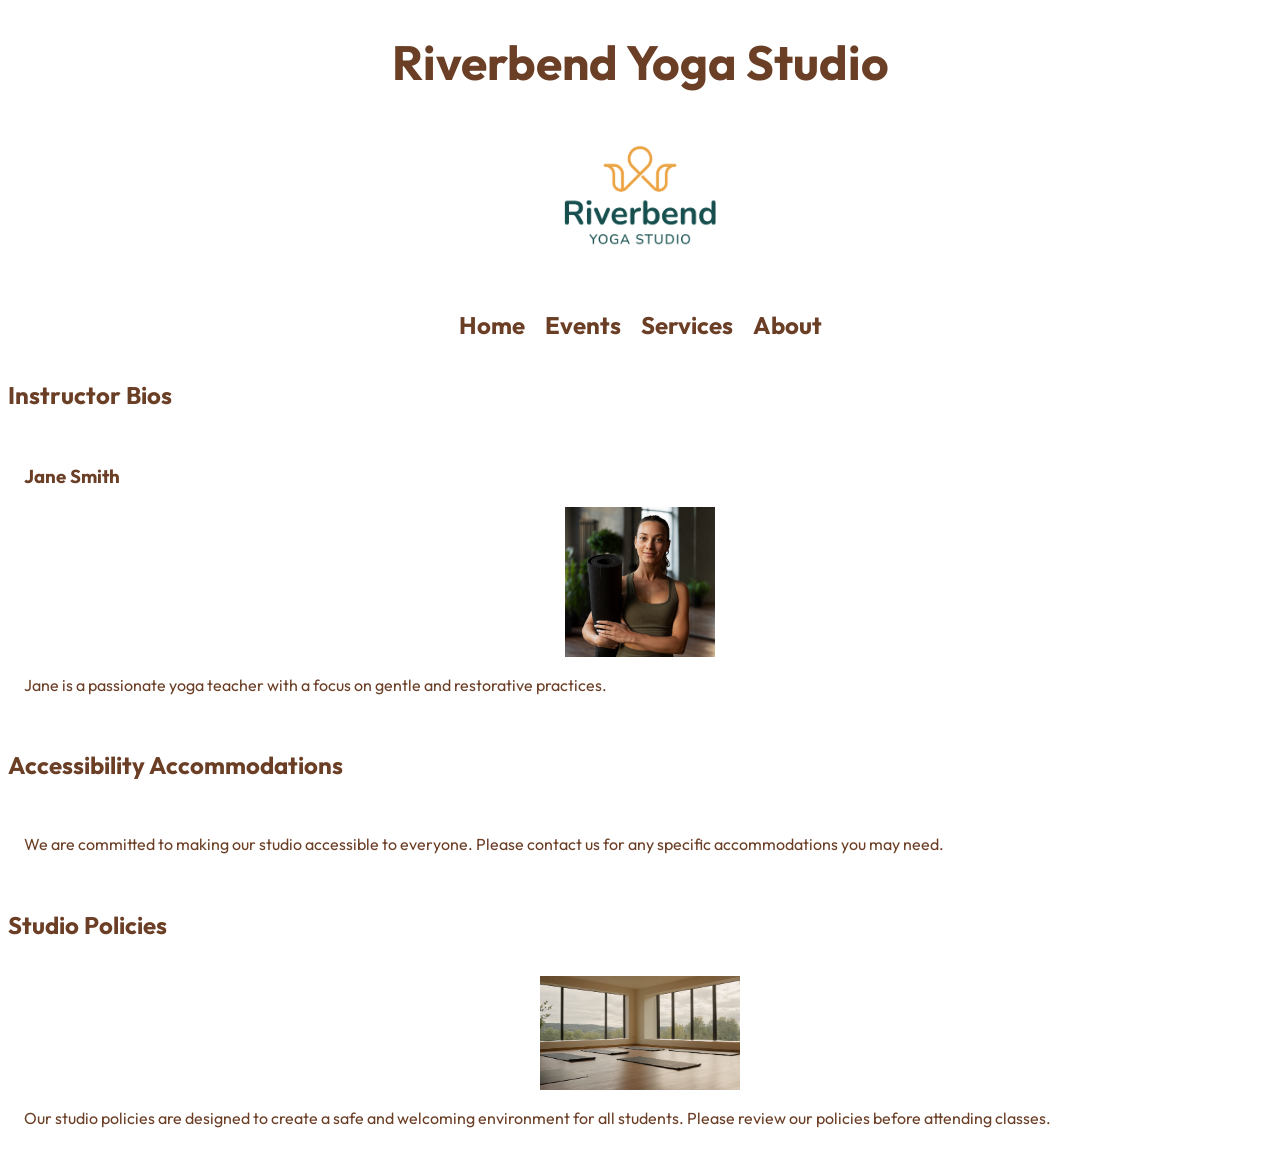
==== about.html @ d3957785 "stone3" ====
<!DOCTYPE html>
<html lang="en">
<head>
    <meta charset="UTF-8" name="viewport" content="width=device-width, initial-scale=1.0">
    <title>Riverbend Yoga Studio</title> 
     <link rel="preconnect" href="https://fonts.googleapis.com">
<link rel="preconnect" href="https://fonts.gstatic.com" crossorigin>
<link href="https://fonts.googleapis.com/css2?family=Outfit:wght@100..900&display=swap" rel="stylesheet">
    <link rel="stylesheet" href="css/styles.css">

</head>
<body>

    <!-- ================= nav ================= -->
    <header>
      
        <h1>Riverbend Yoga Studio</h1>
        <img src="images/yoga-logo_c.png" alt="Riverbend Yoga Studio Logo" width="200" height="200">
        <nav>
            <ul class =navigation-links>
                <li><a class="link" href="index.html">Home</a></li>
                <li><a class="link" href="events.html">Events</a></li>
                <li><a class="link" href="services.html">Services</a></li>
                <li><a class="link" href="about.html">About</a></li>
            </ul>
        </nav>
    </header>
    <main>
        <!-- ================= instructor bios ================= -->
         
        <h2>Instructor Bios</h2>
        <section id="instructor-bios">
            <article>
                <h3>Jane Smith</h3>
                <img src="images/yoga-instructor_c.png" alt="Jane Smith" width="150" height="150">
                <p>Jane is a passionate yoga teacher with a focus on gentle and restorative practices.</p>
            </article>
        </section>
         <!-- ================= accessibility accommodations ================= -->
        <h2>Accessibility Accommodations</h2>
        <section id="accessibility-accommodations">
            <p>We are committed to making our studio accessible to everyone. Please contact us for any specific accommodations you may need.</p>
        </section>
                 <!-- ================= studio policies ================= -->
        <h2>Studio Policies</h2>
        <section id="studio-policies">
            <img src="images/yoga-studio_c.png" alt="Yoga Studio" width="200" height="200">
            <p>Our studio policies are designed to create a safe and welcoming environment for all students. Please review our policies before attending classes.</p>
        </section>
    </main>
---- css/styles.css ----
h1 { 

color: #6B3E26; 
} 

h2 {
color: #6B3E26;
}
h3 {
color: #6B3E26;
}

body {
font-family: "outfit", Arial, sans-serif;
font-size: 16px;
}



p {
    color: #6B3E26;
line-height: 1.6;
}

header { 
    text-align: center;
    font-size: 24px;
    font-weight: bold;
    max-width: 800px;
    margin: 0 auto;
}

aside {


background-color: #FFF8F0;


color: #6B3E26;


padding: 1rem;


}

.link { 
    list-style: none; text-decoration: none; color: #6B3E26; 
}

.link:hover { 
    text-decoration: underline; color: #FFF8F0; display: flex; justify-content: center; align-items: center;

background-color: #6B3E26;
color: #FFF8F0;
text-decoration: none;
cursor: pointer;
transition: background-color 0.3s ease;
} 

section {
padding: 16px;
}

p {

margin: 16px 0;

}


ul { 
    list-style: none;
}

form {inherits:font-family "redaction 50", Arial, sans-serif; 
    max-width: 400px; 
    
    padding: 16px; 
    border: 1px solid #FFF8F0; 
    border-radius: 8px; 
}



video {
    max-width: 100%;
    height: auto;
    display: block;
    margin: 0 auto;
}

img {
    max-width: 100%;
    height: auto;
    display: block;
    margin: 0 auto;
}

.navigation-links {
    display: flex;
    justify-content: center;
    gap: 20px;
    padding: 0;
    margin: 40px 0;
}

@media (max-width: 768px) {
    .navigation-links {
        flex-direction: column;
        
    }
}

.card {
    width: 100%;
    margin-bottom: 16px;
}

@media (min-width: 1024px) {
    .card {
        width: 31%;
        
    }
}

.text {inherits:font-family "redaction 50", Arial, sans-serif; 
    max-width: 400px; 
    color: #6B3E26;
    padding: 16px; 
    border: 1px solid #FFF8F0; 
    border-radius: 8px; 
}
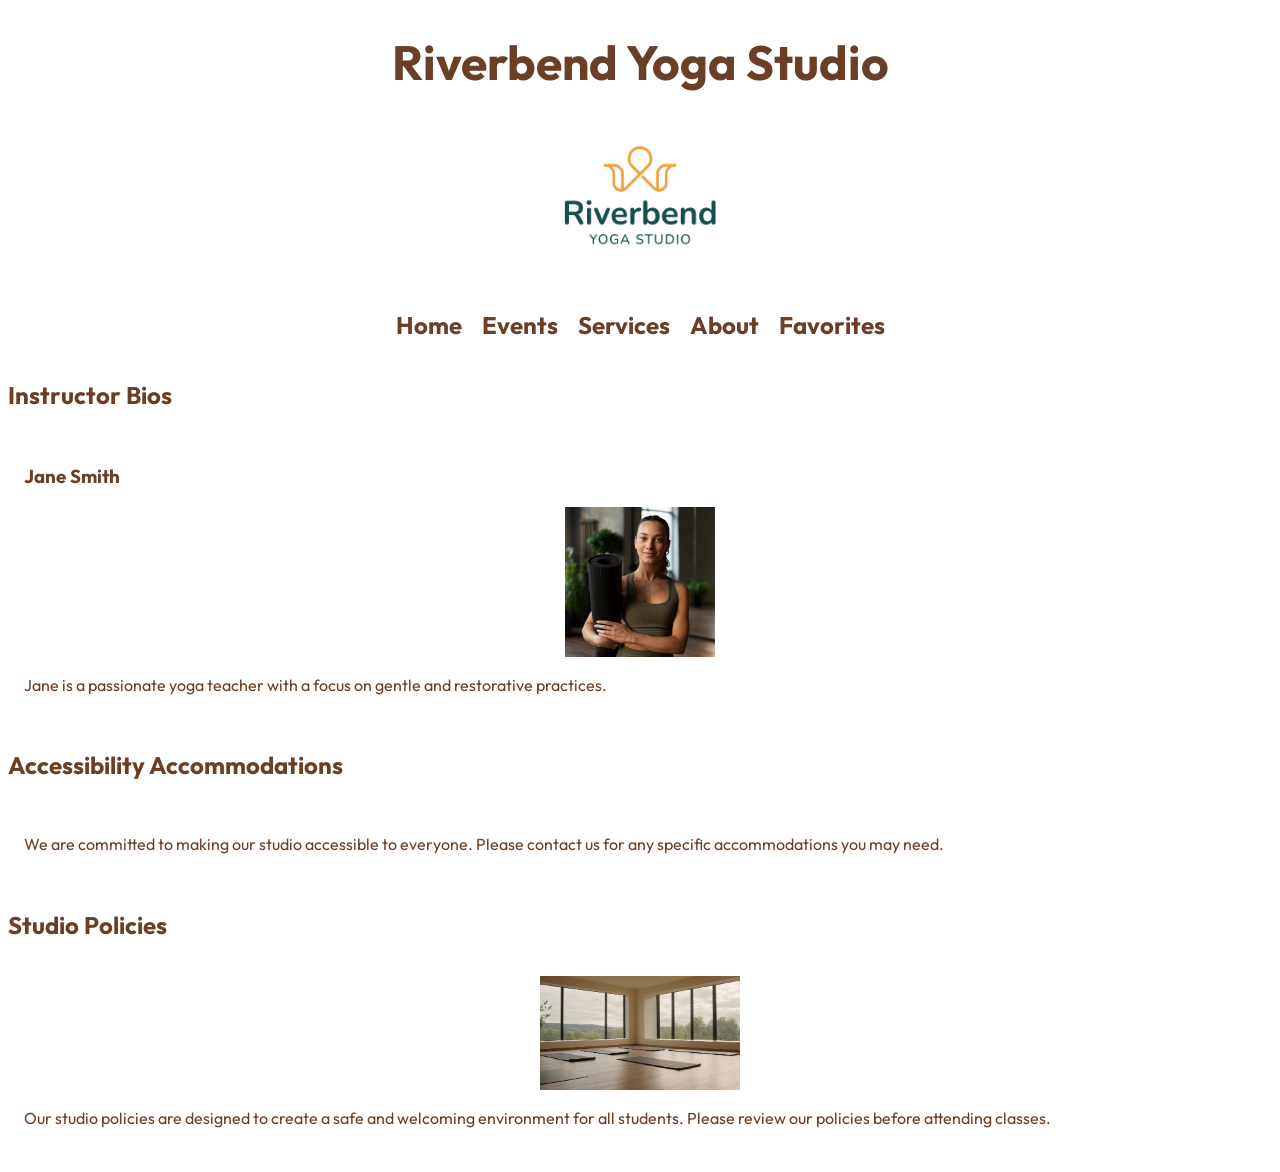
==== commit c038f0d9: "sophia" ====
--- a/about.html
+++ b/about.html
@@ -22,6 +22,7 @@
                 <li><a class="link" href="events.html">Events</a></li>
                 <li><a class="link" href="services.html">Services</a></li>
                 <li><a class="link" href="about.html">About</a></li>
+                 <li><a class="link" href="interactive-cards.html">Favorites</a></li>
             </ul>
         </nav>
     </header>
@@ -47,5 +48,6 @@
             <img src="images/yoga-studio_c.png" alt="Yoga Studio" width="200" height="200">
             <p>Our studio policies are designed to create a safe and welcoming environment for all students. Please review our policies before attending classes.</p>
         </section>
+       
     </main>
 
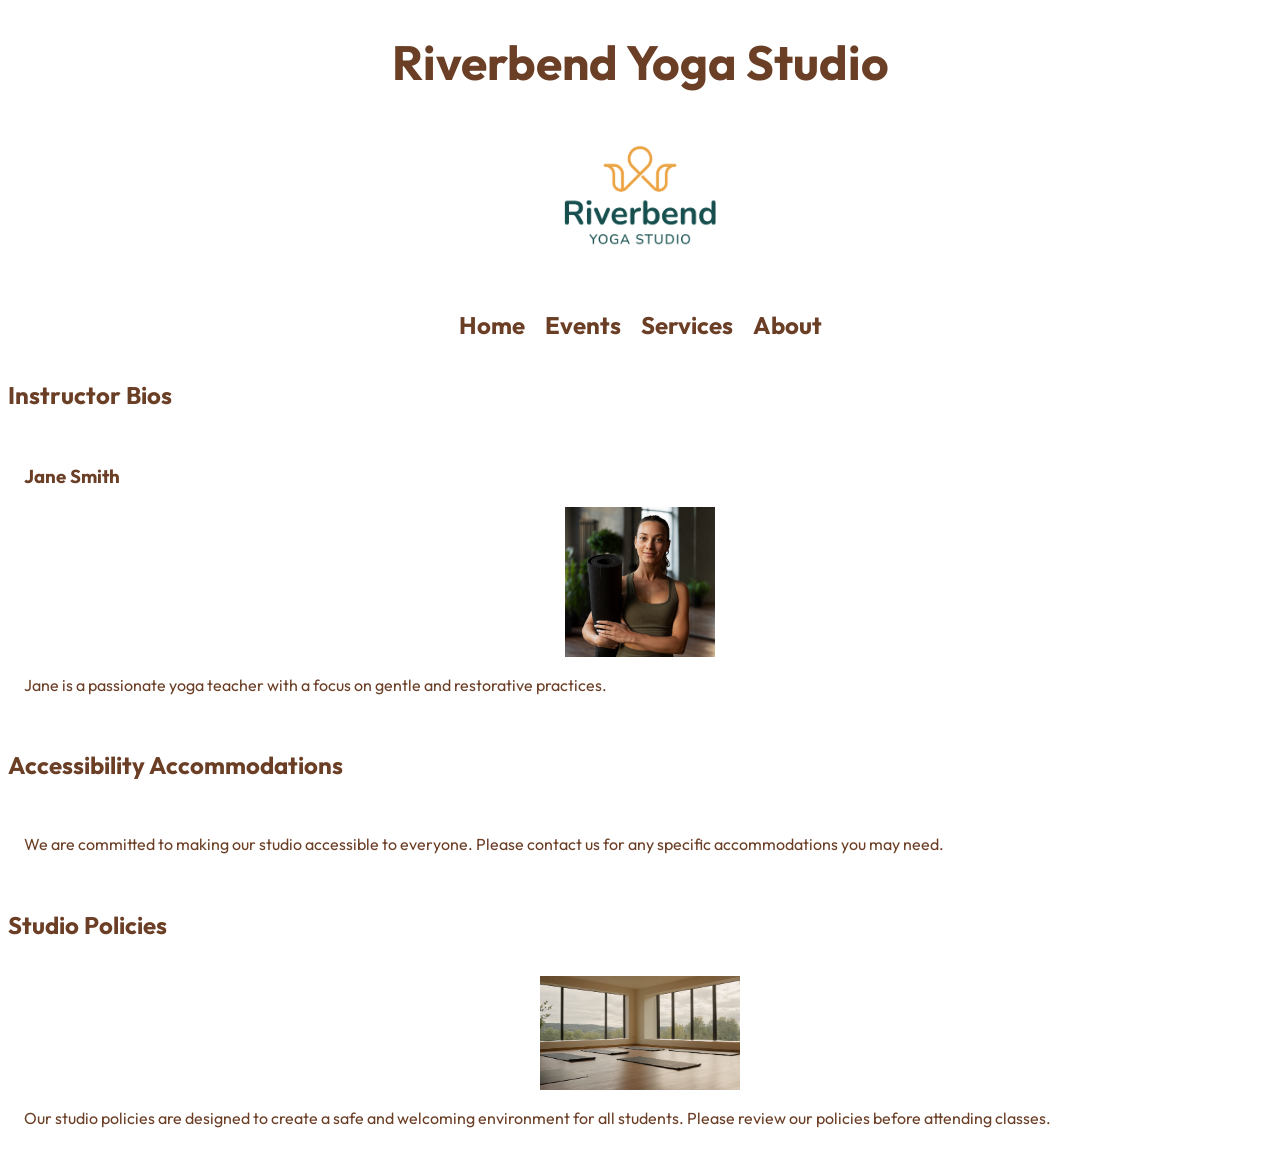
==== commit 754b5ba8: "test # Please enter the commit message for your changes. Lines starting" ====
--- a/about.html
+++ b/about.html
@@ -22,7 +22,7 @@
                 <li><a class="link" href="events.html">Events</a></li>
                 <li><a class="link" href="services.html">Services</a></li>
                 <li><a class="link" href="about.html">About</a></li>
-                 <li><a class="link" href="interactive-cards.html">Favorites</a></li>
+                 
             </ul>
         </nav>
     </header>
